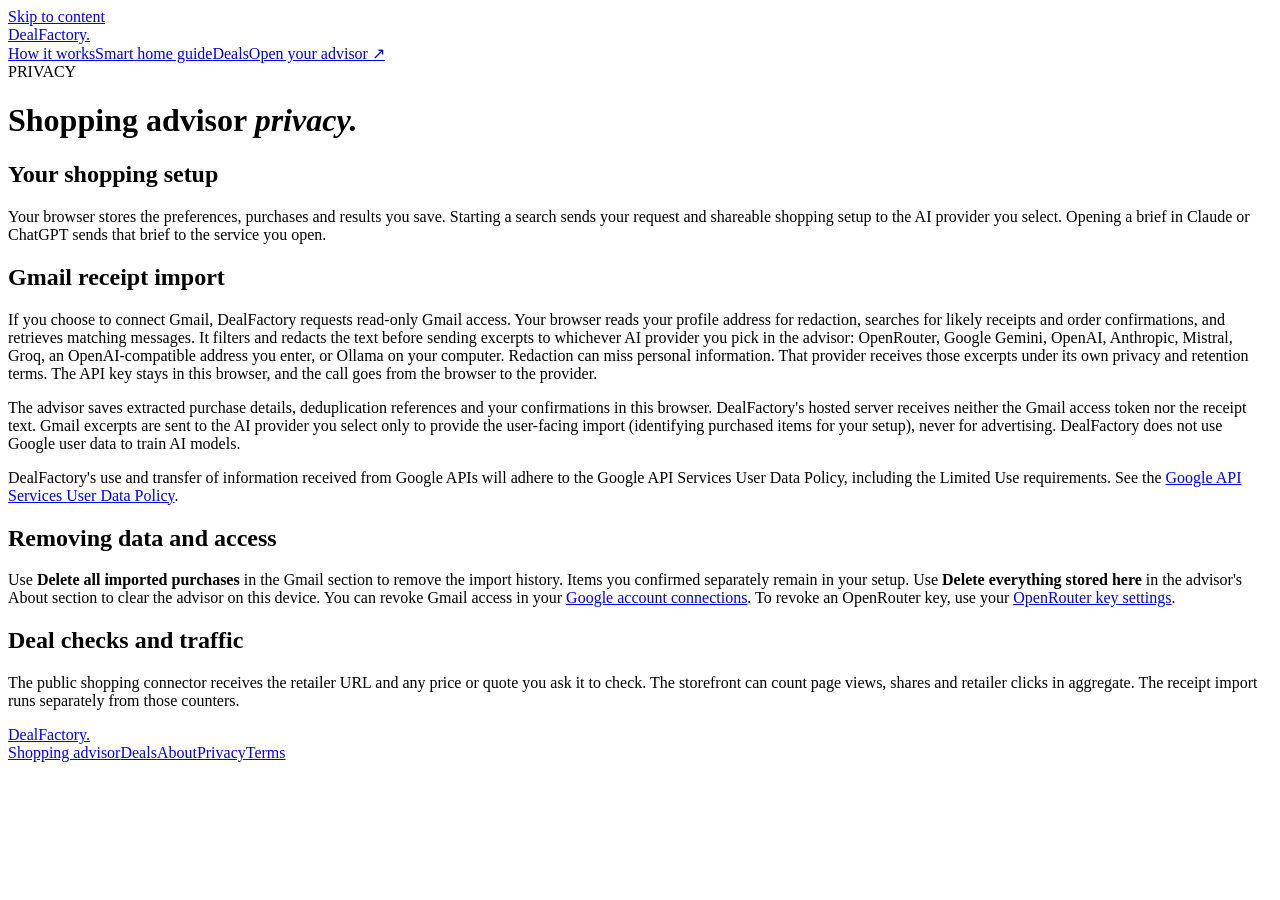
==== web/privacy.html @ 0bb7b876 "Show a provider picker that shares the Gmail unlock state. Step 1 now lists OpenRouter, Gemini, Open" ====
<!doctype html>
<html lang="en"><head>
<meta charset="utf-8"><meta name="viewport" content="width=device-width, initial-scale=1">
<meta http-equiv="Content-Security-Policy" content="default-src 'self'; script-src 'self'; style-src 'self'; img-src 'self' data:; font-src 'self'; connect-src 'self' https://cloudflareinsights.com; object-src 'none'; base-uri 'none'; form-action 'none'">
<title>Shopping advisor privacy | DealFactory</title>
<meta name="description" content="How DealFactory stores your shopping setup and what a Gmail import shares with the AI provider you choose.">
<link rel="stylesheet" href="/style.css"><link rel="stylesheet" href="/storefront.css">
</head><body class="store">
<a class="skip" href="#main">Skip to content</a>
<header class="mast"><div class="frame mast-inner">
  <a class="wordmark" href="/" aria-label="DealFactory home"><i class="tag-mark" aria-hidden="true"></i>DealFactory<span class="brand-period">.</span></a>
  <nav aria-label="Main navigation"><a class="nav-secondary" href="/#how">How it works</a><a class="nav-secondary" href="/guides/smart-home-compatibility/">Smart home guide</a><a class="nav-secondary" href="/deals/">Deals</a><a class="advisor-link" href="/advisor/">Open your advisor <span aria-hidden="true">↗</span></a></nav>
</div></header>
<main id="main" class="frame prose">
<div class="label"><span class="rule"></span>PRIVACY</div>
<h1>Shopping advisor <em>privacy.</em></h1>
<section><h2>Your shopping setup</h2><p>Your browser stores the preferences, purchases and results you save. Starting a search sends your request and shareable shopping setup to the AI provider you select. Opening a brief in Claude or ChatGPT sends that brief to the service you open.</p></section>
<section><h2>Gmail receipt import</h2><p>If you choose to connect Gmail, DealFactory requests read-only Gmail access. Your browser reads your profile address for redaction, searches for likely receipts and order confirmations, and retrieves matching messages. It filters and redacts the text before sending excerpts to whichever AI provider you pick in the advisor: OpenRouter, Google Gemini, OpenAI, Anthropic, Mistral, Groq, an OpenAI-compatible address you enter, or Ollama on your computer. Redaction can miss personal information. That provider receives those excerpts under its own privacy and retention terms. The API key stays in this browser, and the call goes from the browser to the provider.</p>
<p>The advisor saves extracted purchase details, deduplication references and your confirmations in this browser. DealFactory's hosted server receives neither the Gmail access token nor the receipt text. Gmail excerpts are sent to the AI provider you select only to provide the user-facing import (identifying purchased items for your setup), never for advertising. DealFactory does not use Google user data to train AI models.</p>
<p>DealFactory's use and transfer of information received from Google APIs will adhere to the Google API Services User Data Policy, including the Limited Use requirements. See the <a href="https://developers.google.com/terms/api-services-user-data-policy">Google API Services User Data Policy</a>.</p></section>
<section><h2>Removing data and access</h2><p>Use <strong>Delete all imported purchases</strong> in the Gmail section to remove the import history. Items you confirmed separately remain in your setup. Use <strong>Delete everything stored here</strong> in the advisor's About section to clear the advisor on this device. You can revoke Gmail access in your <a href="https://myaccount.google.com/connections">Google account connections</a>. To revoke an OpenRouter key, use your <a href="https://openrouter.ai/settings/keys">OpenRouter key settings</a>.</p></section>
<section><h2>Deal checks and traffic</h2><p>The public shopping connector receives the retailer URL and any price or quote you ask it to check. The storefront can count page views, shares and retailer clicks in aggregate. The receipt import runs separately from those counters.</p></section>
</main>
<footer class="foot"><div class="frame foot-inner">
  <a class="wordmark" href="/" aria-label="DealFactory home"><i class="tag-mark" aria-hidden="true"></i>DealFactory<span class="brand-period">.</span></a>
  <nav aria-label="Footer navigation"><a href="/advisor/">Shopping advisor</a><a href="/deals/">Deals</a><a href="/about/">About</a><a href="/privacy/">Privacy</a><a href="/terms/">Terms</a></nav>
</div></footer>
</body></html>
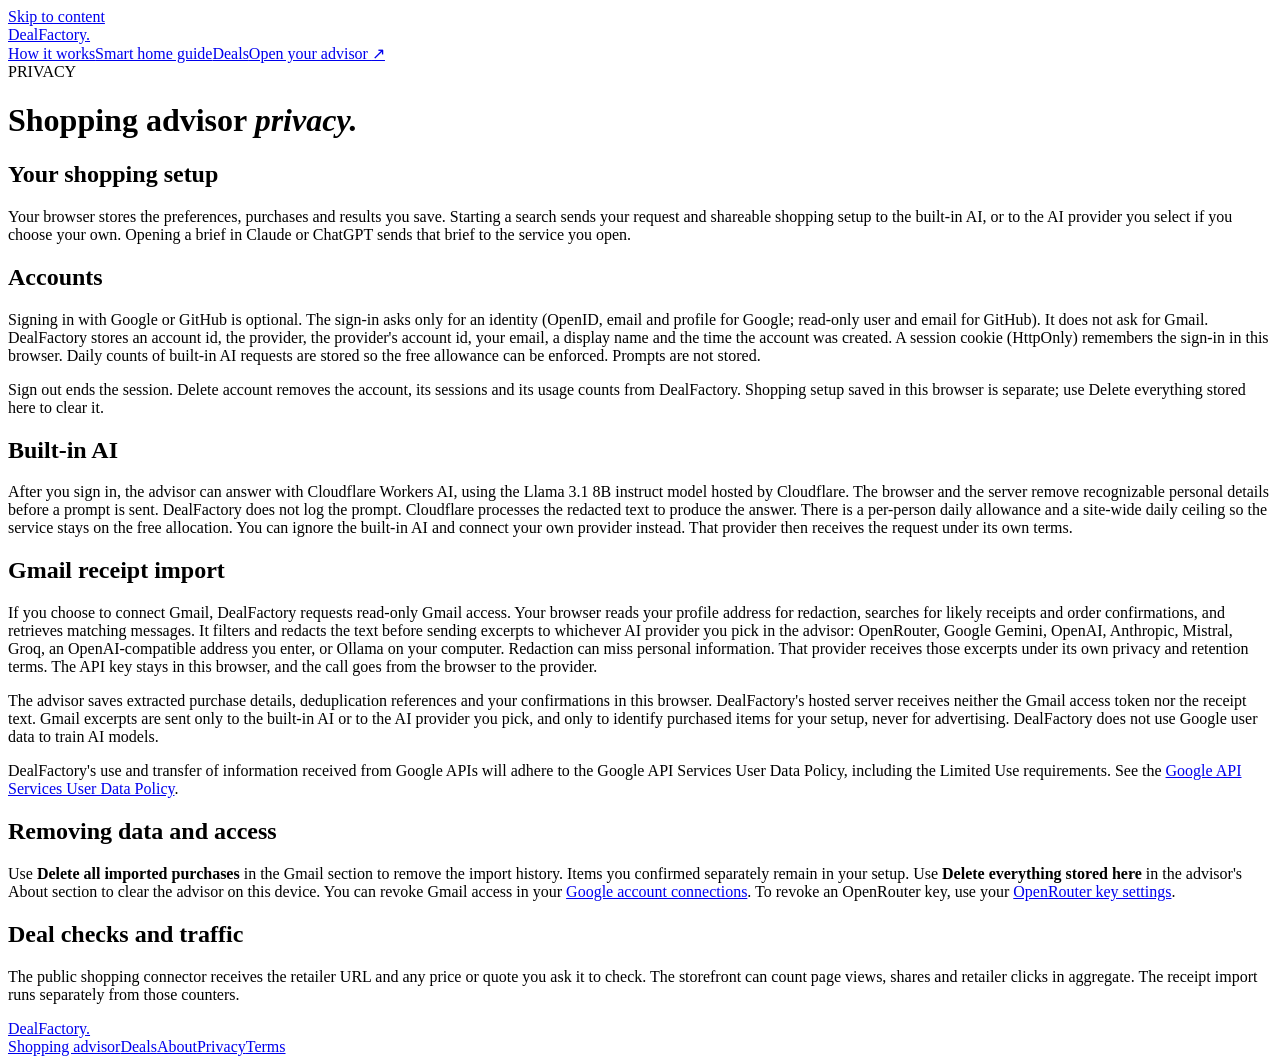
==== commit 5a7bd9d5: "Add optional Google and GitHub sign-in with a free built-in AI. Sign-in uses an identity-only server" ====
--- a/web/privacy.html
+++ b/web/privacy.html
@@ -14,9 +14,12 @@
 <main id="main" class="frame prose">
 <div class="label"><span class="rule"></span>PRIVACY</div>
 <h1>Shopping advisor <em>privacy.</em></h1>
-<section><h2>Your shopping setup</h2><p>Your browser stores the preferences, purchases and results you save. Starting a search sends your request and shareable shopping setup to the AI provider you select. Opening a brief in Claude or ChatGPT sends that brief to the service you open.</p></section>
+<section><h2>Your shopping setup</h2><p>Your browser stores the preferences, purchases and results you save. Starting a search sends your request and shareable shopping setup to the built-in AI, or to the AI provider you select if you choose your own. Opening a brief in Claude or ChatGPT sends that brief to the service you open.</p></section>
+<section><h2>Accounts</h2><p>Signing in with Google or GitHub is optional. The sign-in asks only for an identity (OpenID, email and profile for Google; read-only user and email for GitHub). It does not ask for Gmail. DealFactory stores an account id, the provider, the provider's account id, your email, a display name and the time the account was created. A session cookie (HttpOnly) remembers the sign-in in this browser. Daily counts of built-in AI requests are stored so the free allowance can be enforced. Prompts are not stored.</p>
+<p>Sign out ends the session. Delete account removes the account, its sessions and its usage counts from DealFactory. Shopping setup saved in this browser is separate; use Delete everything stored here to clear it.</p></section>
+<section><h2>Built-in AI</h2><p>After you sign in, the advisor can answer with Cloudflare Workers AI, using the Llama 3.1 8B instruct model hosted by Cloudflare. The browser and the server remove recognizable personal details before a prompt is sent. DealFactory does not log the prompt. Cloudflare processes the redacted text to produce the answer. There is a per-person daily allowance and a site-wide daily ceiling so the service stays on the free allocation. You can ignore the built-in AI and connect your own provider instead. That provider then receives the request under its own terms.</p></section>
 <section><h2>Gmail receipt import</h2><p>If you choose to connect Gmail, DealFactory requests read-only Gmail access. Your browser reads your profile address for redaction, searches for likely receipts and order confirmations, and retrieves matching messages. It filters and redacts the text before sending excerpts to whichever AI provider you pick in the advisor: OpenRouter, Google Gemini, OpenAI, Anthropic, Mistral, Groq, an OpenAI-compatible address you enter, or Ollama on your computer. Redaction can miss personal information. That provider receives those excerpts under its own privacy and retention terms. The API key stays in this browser, and the call goes from the browser to the provider.</p>
-<p>The advisor saves extracted purchase details, deduplication references and your confirmations in this browser. DealFactory's hosted server receives neither the Gmail access token nor the receipt text. Gmail excerpts are sent to the AI provider you select only to provide the user-facing import (identifying purchased items for your setup), never for advertising. DealFactory does not use Google user data to train AI models.</p>
+<p>The advisor saves extracted purchase details, deduplication references and your confirmations in this browser. DealFactory's hosted server receives neither the Gmail access token nor the receipt text. Gmail excerpts are sent only to the built-in AI or to the AI provider you pick, and only to identify purchased items for your setup, never for advertising. DealFactory does not use Google user data to train AI models.</p>
 <p>DealFactory's use and transfer of information received from Google APIs will adhere to the Google API Services User Data Policy, including the Limited Use requirements. See the <a href="https://developers.google.com/terms/api-services-user-data-policy">Google API Services User Data Policy</a>.</p></section>
 <section><h2>Removing data and access</h2><p>Use <strong>Delete all imported purchases</strong> in the Gmail section to remove the import history. Items you confirmed separately remain in your setup. Use <strong>Delete everything stored here</strong> in the advisor's About section to clear the advisor on this device. You can revoke Gmail access in your <a href="https://myaccount.google.com/connections">Google account connections</a>. To revoke an OpenRouter key, use your <a href="https://openrouter.ai/settings/keys">OpenRouter key settings</a>.</p></section>
 <section><h2>Deal checks and traffic</h2><p>The public shopping connector receives the retailer URL and any price or quote you ask it to check. The storefront can count page views, shares and retailer clicks in aggregate. The receipt import runs separately from those counters.</p></section>
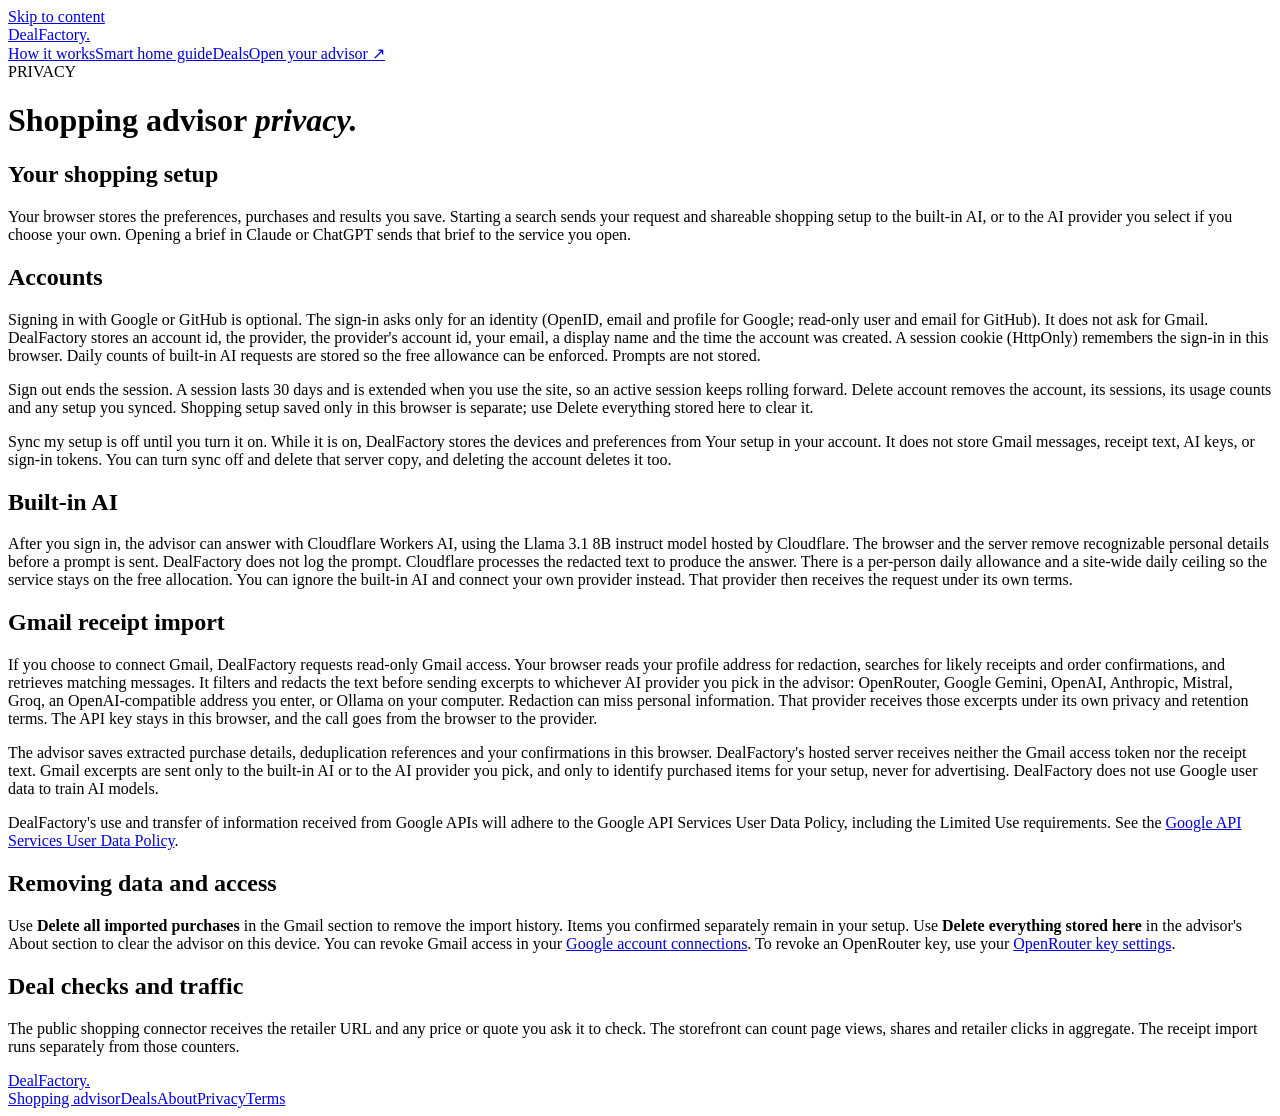
==== commit 191fd315: "Add an opt-in 30-day sync for home setup only. Sessions roll forward on use and end on logout. Sync " ====
--- a/web/privacy.html
+++ b/web/privacy.html
@@ -16,7 +16,8 @@
 <h1>Shopping advisor <em>privacy.</em></h1>
 <section><h2>Your shopping setup</h2><p>Your browser stores the preferences, purchases and results you save. Starting a search sends your request and shareable shopping setup to the built-in AI, or to the AI provider you select if you choose your own. Opening a brief in Claude or ChatGPT sends that brief to the service you open.</p></section>
 <section><h2>Accounts</h2><p>Signing in with Google or GitHub is optional. The sign-in asks only for an identity (OpenID, email and profile for Google; read-only user and email for GitHub). It does not ask for Gmail. DealFactory stores an account id, the provider, the provider's account id, your email, a display name and the time the account was created. A session cookie (HttpOnly) remembers the sign-in in this browser. Daily counts of built-in AI requests are stored so the free allowance can be enforced. Prompts are not stored.</p>
-<p>Sign out ends the session. Delete account removes the account, its sessions and its usage counts from DealFactory. Shopping setup saved in this browser is separate; use Delete everything stored here to clear it.</p></section>
+<p>Sign out ends the session. A session lasts 30 days and is extended when you use the site, so an active session keeps rolling forward. Delete account removes the account, its sessions, its usage counts and any setup you synced. Shopping setup saved only in this browser is separate; use Delete everything stored here to clear it.</p>
+<p>Sync my setup is off until you turn it on. While it is on, DealFactory stores the devices and preferences from Your setup in your account. It does not store Gmail messages, receipt text, AI keys, or sign-in tokens. You can turn sync off and delete that server copy, and deleting the account deletes it too.</p></section>
 <section><h2>Built-in AI</h2><p>After you sign in, the advisor can answer with Cloudflare Workers AI, using the Llama 3.1 8B instruct model hosted by Cloudflare. The browser and the server remove recognizable personal details before a prompt is sent. DealFactory does not log the prompt. Cloudflare processes the redacted text to produce the answer. There is a per-person daily allowance and a site-wide daily ceiling so the service stays on the free allocation. You can ignore the built-in AI and connect your own provider instead. That provider then receives the request under its own terms.</p></section>
 <section><h2>Gmail receipt import</h2><p>If you choose to connect Gmail, DealFactory requests read-only Gmail access. Your browser reads your profile address for redaction, searches for likely receipts and order confirmations, and retrieves matching messages. It filters and redacts the text before sending excerpts to whichever AI provider you pick in the advisor: OpenRouter, Google Gemini, OpenAI, Anthropic, Mistral, Groq, an OpenAI-compatible address you enter, or Ollama on your computer. Redaction can miss personal information. That provider receives those excerpts under its own privacy and retention terms. The API key stays in this browser, and the call goes from the browser to the provider.</p>
 <p>The advisor saves extracted purchase details, deduplication references and your confirmations in this browser. DealFactory's hosted server receives neither the Gmail access token nor the receipt text. Gmail excerpts are sent only to the built-in AI or to the AI provider you pick, and only to identify purchased items for your setup, never for advertising. DealFactory does not use Google user data to train AI models.</p>
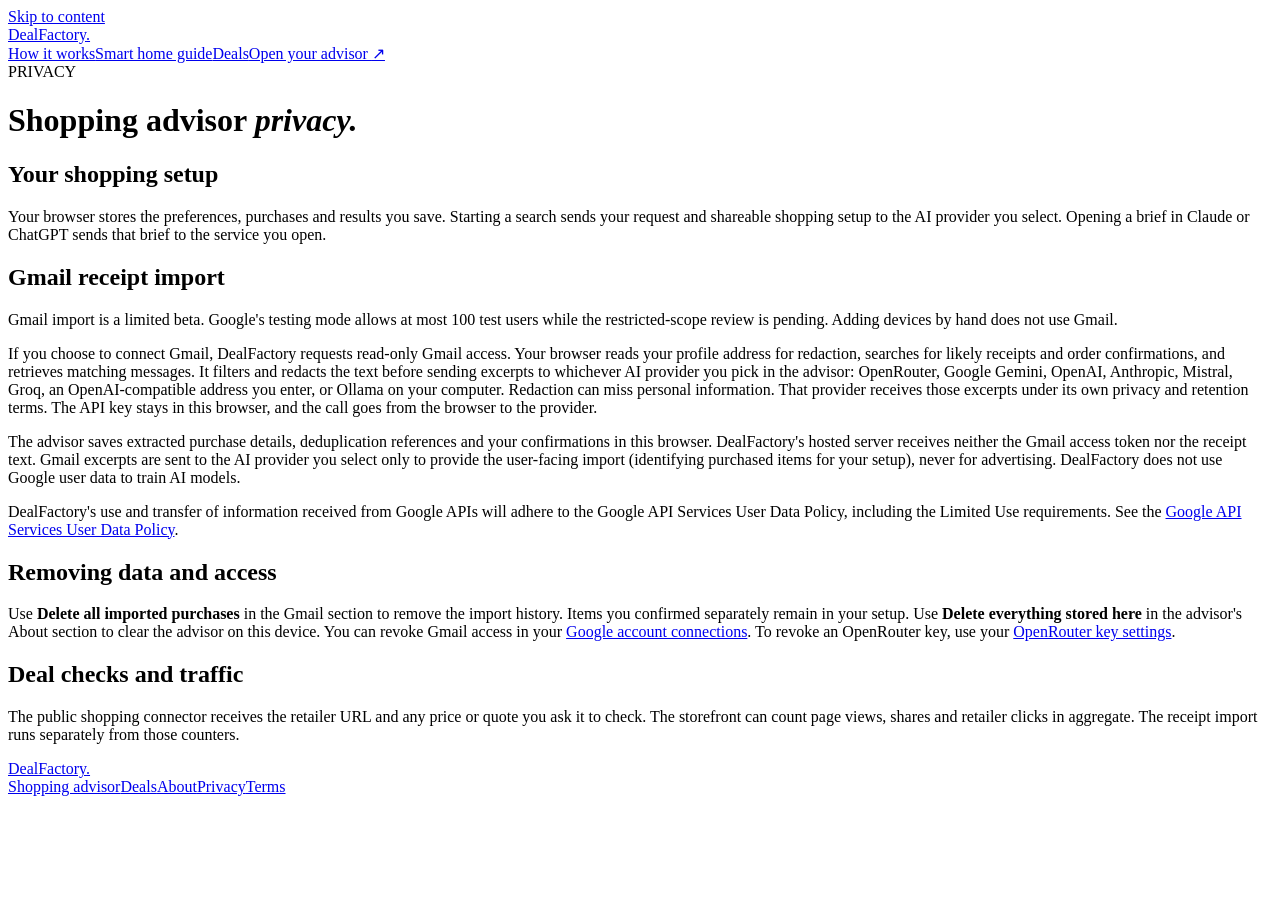
==== commit d8171d57: "Make manual device entry the main path and label Gmail a limited beta. Google's testing mode allows " ====
--- a/web/privacy.html
+++ b/web/privacy.html
@@ -14,13 +14,9 @@
 <main id="main" class="frame prose">
 <div class="label"><span class="rule"></span>PRIVACY</div>
 <h1>Shopping advisor <em>privacy.</em></h1>
-<section><h2>Your shopping setup</h2><p>Your browser stores the preferences, purchases and results you save. Starting a search sends your request and shareable shopping setup to the built-in AI, or to the AI provider you select if you choose your own. Opening a brief in Claude or ChatGPT sends that brief to the service you open.</p></section>
-<section><h2>Accounts</h2><p>Signing in with Google or GitHub is optional. The sign-in asks only for an identity (OpenID, email and profile for Google; read-only user and email for GitHub). It does not ask for Gmail. DealFactory stores an account id, the provider, the provider's account id, your email, a display name and the time the account was created. A session cookie (HttpOnly) remembers the sign-in in this browser. Daily counts of built-in AI requests are stored so the free allowance can be enforced. Prompts are not stored.</p>
-<p>Sign out ends the session. A session lasts 30 days and is extended when you use the site, so an active session keeps rolling forward. Delete account removes the account, its sessions, its usage counts and any setup you synced. Shopping setup saved only in this browser is separate; use Delete everything stored here to clear it.</p>
-<p>Sync my setup is off until you turn it on. While it is on, DealFactory stores the devices and preferences from Your setup in your account. It does not store Gmail messages, receipt text, AI keys, or sign-in tokens. You can turn sync off and delete that server copy, and deleting the account deletes it too.</p></section>
-<section><h2>Built-in AI</h2><p>After you sign in, the advisor can answer with Cloudflare Workers AI, using the Llama 3.1 8B instruct model hosted by Cloudflare. The browser and the server remove recognizable personal details before a prompt is sent. DealFactory does not log the prompt. Cloudflare processes the redacted text to produce the answer. There is a per-person daily allowance and a site-wide daily ceiling so the service stays on the free allocation. You can ignore the built-in AI and connect your own provider instead. That provider then receives the request under its own terms.</p></section>
-<section><h2>Gmail receipt import</h2><p>If you choose to connect Gmail, DealFactory requests read-only Gmail access. Your browser reads your profile address for redaction, searches for likely receipts and order confirmations, and retrieves matching messages. It filters and redacts the text before sending excerpts to whichever AI provider you pick in the advisor: OpenRouter, Google Gemini, OpenAI, Anthropic, Mistral, Groq, an OpenAI-compatible address you enter, or Ollama on your computer. Redaction can miss personal information. That provider receives those excerpts under its own privacy and retention terms. The API key stays in this browser, and the call goes from the browser to the provider.</p>
-<p>The advisor saves extracted purchase details, deduplication references and your confirmations in this browser. DealFactory's hosted server receives neither the Gmail access token nor the receipt text. Gmail excerpts are sent only to the built-in AI or to the AI provider you pick, and only to identify purchased items for your setup, never for advertising. DealFactory does not use Google user data to train AI models.</p>
+<section><h2>Your shopping setup</h2><p>Your browser stores the preferences, purchases and results you save. Starting a search sends your request and shareable shopping setup to the AI provider you select. Opening a brief in Claude or ChatGPT sends that brief to the service you open.</p></section>
+<section><h2>Gmail receipt import</h2><p>Gmail import is a limited beta. Google's testing mode allows at most 100 test users while the restricted-scope review is pending. Adding devices by hand does not use Gmail.</p><p>If you choose to connect Gmail, DealFactory requests read-only Gmail access. Your browser reads your profile address for redaction, searches for likely receipts and order confirmations, and retrieves matching messages. It filters and redacts the text before sending excerpts to whichever AI provider you pick in the advisor: OpenRouter, Google Gemini, OpenAI, Anthropic, Mistral, Groq, an OpenAI-compatible address you enter, or Ollama on your computer. Redaction can miss personal information. That provider receives those excerpts under its own privacy and retention terms. The API key stays in this browser, and the call goes from the browser to the provider.</p>
+<p>The advisor saves extracted purchase details, deduplication references and your confirmations in this browser. DealFactory's hosted server receives neither the Gmail access token nor the receipt text. Gmail excerpts are sent to the AI provider you select only to provide the user-facing import (identifying purchased items for your setup), never for advertising. DealFactory does not use Google user data to train AI models.</p>
 <p>DealFactory's use and transfer of information received from Google APIs will adhere to the Google API Services User Data Policy, including the Limited Use requirements. See the <a href="https://developers.google.com/terms/api-services-user-data-policy">Google API Services User Data Policy</a>.</p></section>
 <section><h2>Removing data and access</h2><p>Use <strong>Delete all imported purchases</strong> in the Gmail section to remove the import history. Items you confirmed separately remain in your setup. Use <strong>Delete everything stored here</strong> in the advisor's About section to clear the advisor on this device. You can revoke Gmail access in your <a href="https://myaccount.google.com/connections">Google account connections</a>. To revoke an OpenRouter key, use your <a href="https://openrouter.ai/settings/keys">OpenRouter key settings</a>.</p></section>
 <section><h2>Deal checks and traffic</h2><p>The public shopping connector receives the retailer URL and any price or quote you ask it to check. The storefront can count page views, shares and retailer clicks in aggregate. The receipt import runs separately from those counters.</p></section>
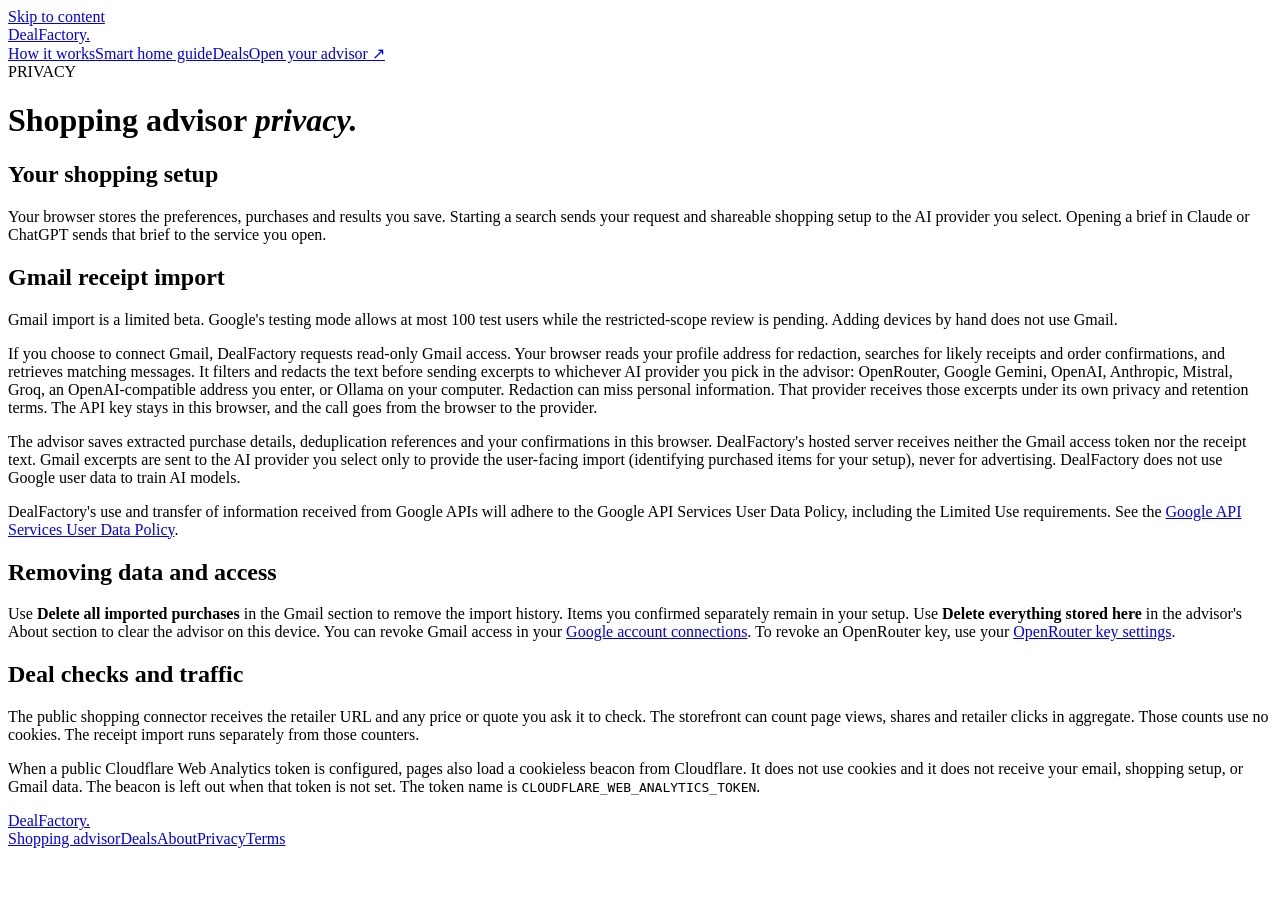
==== commit 34f25cf2: "Describe the cookieless Cloudflare Web Analytics beacon. The snippet stays behind CLOUDFLARE_WEB_ANA" ====
--- a/web/privacy.html
+++ b/web/privacy.html
@@ -19,7 +19,8 @@
 <p>The advisor saves extracted purchase details, deduplication references and your confirmations in this browser. DealFactory's hosted server receives neither the Gmail access token nor the receipt text. Gmail excerpts are sent to the AI provider you select only to provide the user-facing import (identifying purchased items for your setup), never for advertising. DealFactory does not use Google user data to train AI models.</p>
 <p>DealFactory's use and transfer of information received from Google APIs will adhere to the Google API Services User Data Policy, including the Limited Use requirements. See the <a href="https://developers.google.com/terms/api-services-user-data-policy">Google API Services User Data Policy</a>.</p></section>
 <section><h2>Removing data and access</h2><p>Use <strong>Delete all imported purchases</strong> in the Gmail section to remove the import history. Items you confirmed separately remain in your setup. Use <strong>Delete everything stored here</strong> in the advisor's About section to clear the advisor on this device. You can revoke Gmail access in your <a href="https://myaccount.google.com/connections">Google account connections</a>. To revoke an OpenRouter key, use your <a href="https://openrouter.ai/settings/keys">OpenRouter key settings</a>.</p></section>
-<section><h2>Deal checks and traffic</h2><p>The public shopping connector receives the retailer URL and any price or quote you ask it to check. The storefront can count page views, shares and retailer clicks in aggregate. The receipt import runs separately from those counters.</p></section>
+<section><h2>Deal checks and traffic</h2><p>The public shopping connector receives the retailer URL and any price or quote you ask it to check. The storefront can count page views, shares and retailer clicks in aggregate. Those counts use no cookies. The receipt import runs separately from those counters.</p>
+<p>When a public Cloudflare Web Analytics token is configured, pages also load a cookieless beacon from Cloudflare. It does not use cookies and it does not receive your email, shopping setup, or Gmail data. The beacon is left out when that token is not set. The token name is <code>CLOUDFLARE_WEB_ANALYTICS_TOKEN</code>.</p></section>
 </main>
 <footer class="foot"><div class="frame foot-inner">
   <a class="wordmark" href="/" aria-label="DealFactory home"><i class="tag-mark" aria-hidden="true"></i>DealFactory<span class="brand-period">.</span></a>
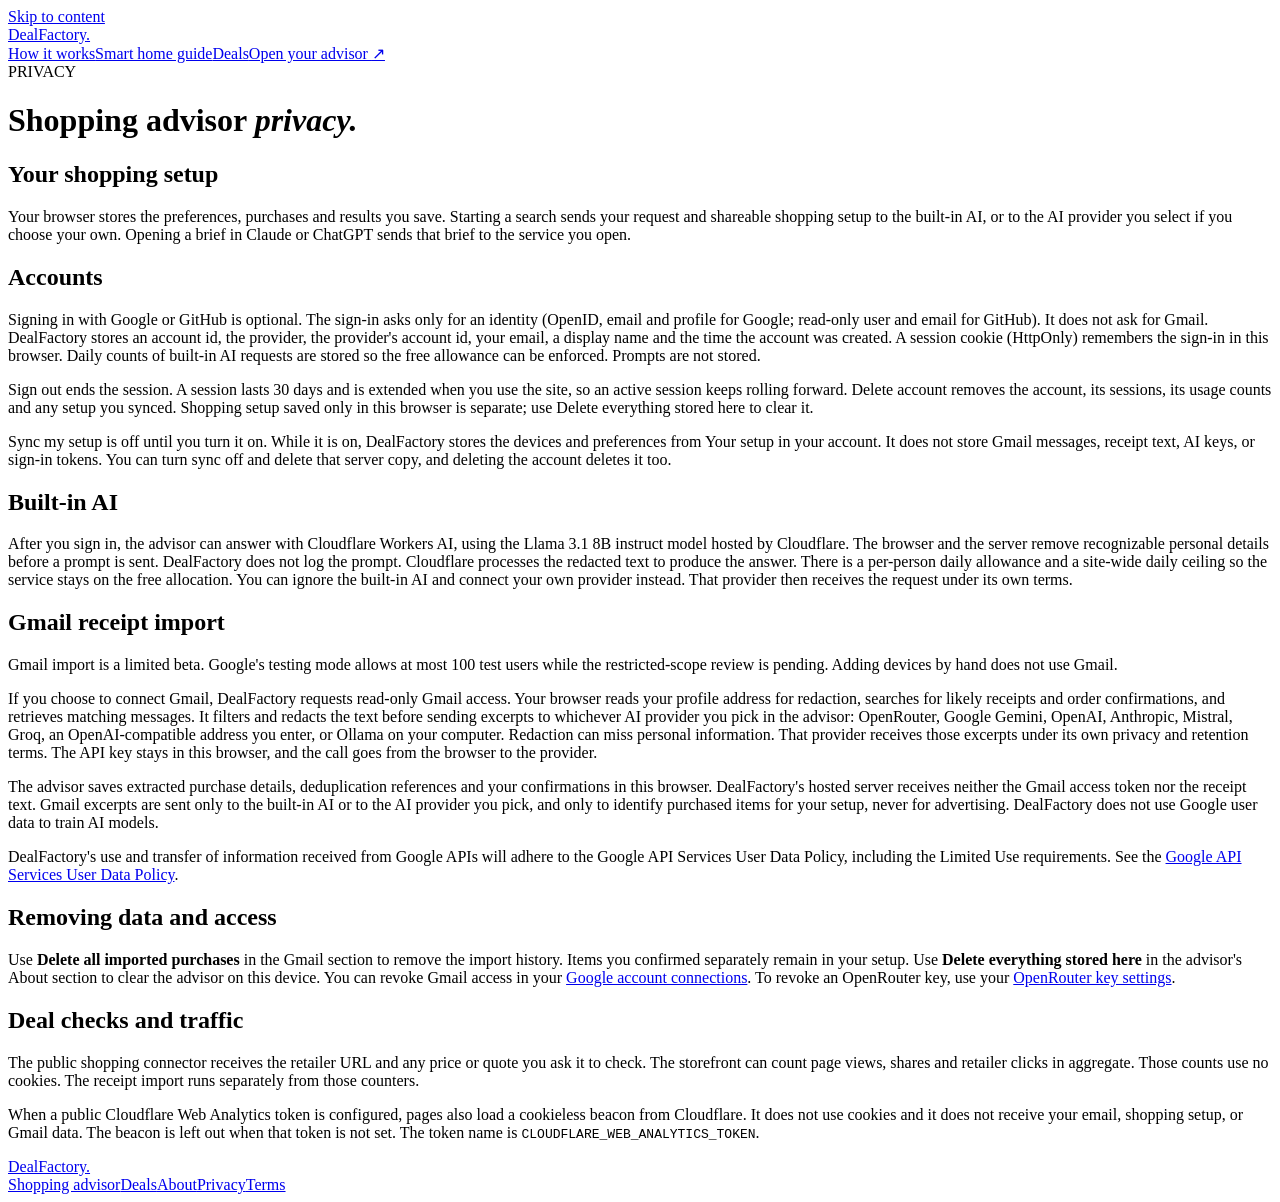
==== commit 75395e22: "Merge current main into the optional sign-in branch. Sign-in still says coming soon when the secrets" ====
--- a/web/privacy.html
+++ b/web/privacy.html
@@ -14,9 +14,13 @@
 <main id="main" class="frame prose">
 <div class="label"><span class="rule"></span>PRIVACY</div>
 <h1>Shopping advisor <em>privacy.</em></h1>
-<section><h2>Your shopping setup</h2><p>Your browser stores the preferences, purchases and results you save. Starting a search sends your request and shareable shopping setup to the AI provider you select. Opening a brief in Claude or ChatGPT sends that brief to the service you open.</p></section>
+<section><h2>Your shopping setup</h2><p>Your browser stores the preferences, purchases and results you save. Starting a search sends your request and shareable shopping setup to the built-in AI, or to the AI provider you select if you choose your own. Opening a brief in Claude or ChatGPT sends that brief to the service you open.</p></section>
+<section><h2>Accounts</h2><p>Signing in with Google or GitHub is optional. The sign-in asks only for an identity (OpenID, email and profile for Google; read-only user and email for GitHub). It does not ask for Gmail. DealFactory stores an account id, the provider, the provider's account id, your email, a display name and the time the account was created. A session cookie (HttpOnly) remembers the sign-in in this browser. Daily counts of built-in AI requests are stored so the free allowance can be enforced. Prompts are not stored.</p>
+<p>Sign out ends the session. A session lasts 30 days and is extended when you use the site, so an active session keeps rolling forward. Delete account removes the account, its sessions, its usage counts and any setup you synced. Shopping setup saved only in this browser is separate; use Delete everything stored here to clear it.</p>
+<p>Sync my setup is off until you turn it on. While it is on, DealFactory stores the devices and preferences from Your setup in your account. It does not store Gmail messages, receipt text, AI keys, or sign-in tokens. You can turn sync off and delete that server copy, and deleting the account deletes it too.</p></section>
+<section><h2>Built-in AI</h2><p>After you sign in, the advisor can answer with Cloudflare Workers AI, using the Llama 3.1 8B instruct model hosted by Cloudflare. The browser and the server remove recognizable personal details before a prompt is sent. DealFactory does not log the prompt. Cloudflare processes the redacted text to produce the answer. There is a per-person daily allowance and a site-wide daily ceiling so the service stays on the free allocation. You can ignore the built-in AI and connect your own provider instead. That provider then receives the request under its own terms.</p></section>
 <section><h2>Gmail receipt import</h2><p>Gmail import is a limited beta. Google's testing mode allows at most 100 test users while the restricted-scope review is pending. Adding devices by hand does not use Gmail.</p><p>If you choose to connect Gmail, DealFactory requests read-only Gmail access. Your browser reads your profile address for redaction, searches for likely receipts and order confirmations, and retrieves matching messages. It filters and redacts the text before sending excerpts to whichever AI provider you pick in the advisor: OpenRouter, Google Gemini, OpenAI, Anthropic, Mistral, Groq, an OpenAI-compatible address you enter, or Ollama on your computer. Redaction can miss personal information. That provider receives those excerpts under its own privacy and retention terms. The API key stays in this browser, and the call goes from the browser to the provider.</p>
-<p>The advisor saves extracted purchase details, deduplication references and your confirmations in this browser. DealFactory's hosted server receives neither the Gmail access token nor the receipt text. Gmail excerpts are sent to the AI provider you select only to provide the user-facing import (identifying purchased items for your setup), never for advertising. DealFactory does not use Google user data to train AI models.</p>
+<p>The advisor saves extracted purchase details, deduplication references and your confirmations in this browser. DealFactory's hosted server receives neither the Gmail access token nor the receipt text. Gmail excerpts are sent only to the built-in AI or to the AI provider you pick, and only to identify purchased items for your setup, never for advertising. DealFactory does not use Google user data to train AI models.</p>
 <p>DealFactory's use and transfer of information received from Google APIs will adhere to the Google API Services User Data Policy, including the Limited Use requirements. See the <a href="https://developers.google.com/terms/api-services-user-data-policy">Google API Services User Data Policy</a>.</p></section>
 <section><h2>Removing data and access</h2><p>Use <strong>Delete all imported purchases</strong> in the Gmail section to remove the import history. Items you confirmed separately remain in your setup. Use <strong>Delete everything stored here</strong> in the advisor's About section to clear the advisor on this device. You can revoke Gmail access in your <a href="https://myaccount.google.com/connections">Google account connections</a>. To revoke an OpenRouter key, use your <a href="https://openrouter.ai/settings/keys">OpenRouter key settings</a>.</p></section>
 <section><h2>Deal checks and traffic</h2><p>The public shopping connector receives the retailer URL and any price or quote you ask it to check. The storefront can count page views, shares and retailer clicks in aggregate. Those counts use no cookies. The receipt import runs separately from those counters.</p>
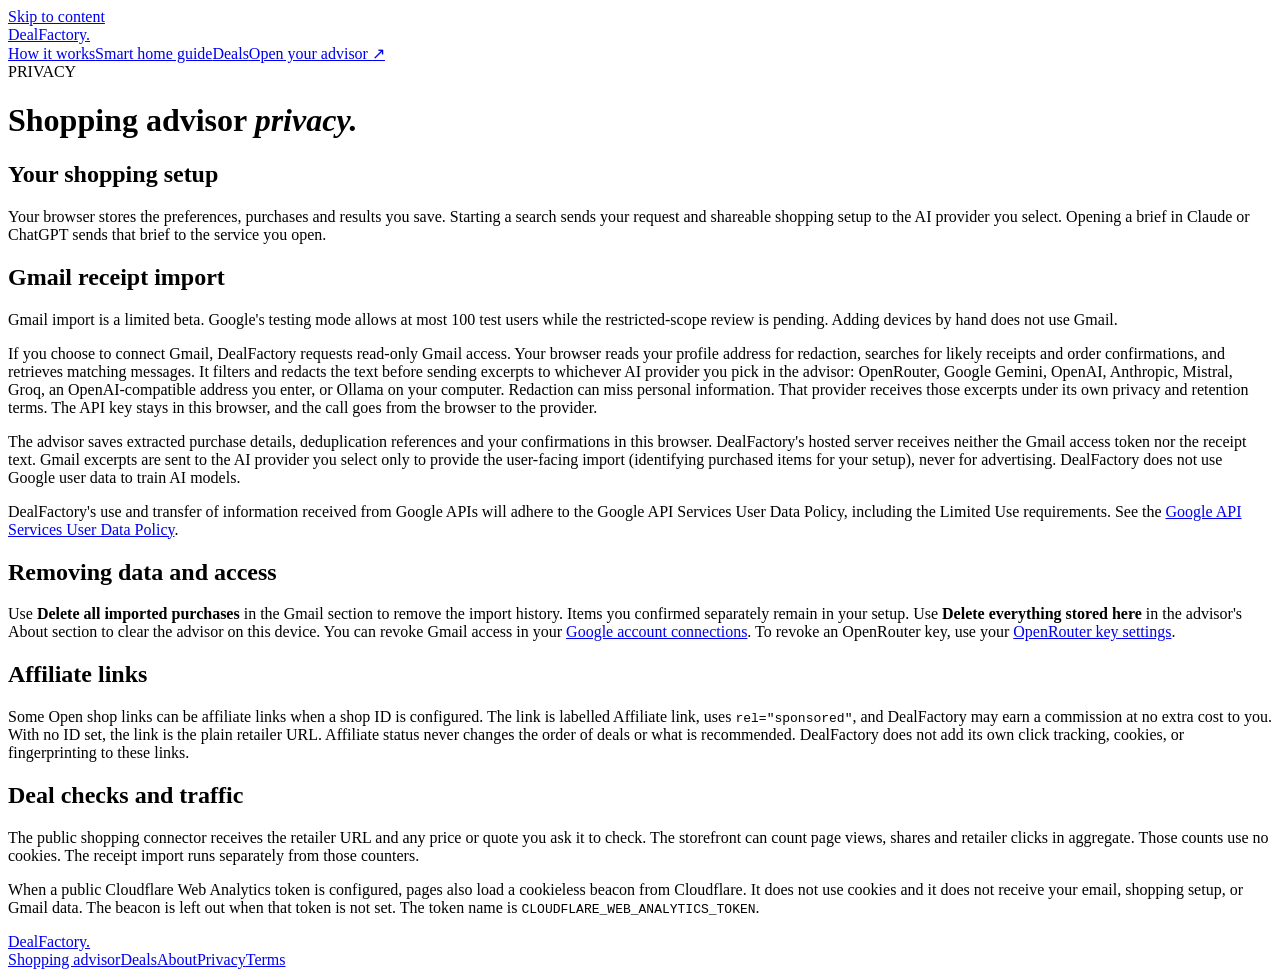
==== commit c9751b90: "Add labelled affiliate links that stay off without a shop ID. A missing ID leaves the retailer URL u" ====
--- a/web/privacy.html
+++ b/web/privacy.html
@@ -14,15 +14,12 @@
 <main id="main" class="frame prose">
 <div class="label"><span class="rule"></span>PRIVACY</div>
 <h1>Shopping advisor <em>privacy.</em></h1>
-<section><h2>Your shopping setup</h2><p>Your browser stores the preferences, purchases and results you save. Starting a search sends your request and shareable shopping setup to the built-in AI, or to the AI provider you select if you choose your own. Opening a brief in Claude or ChatGPT sends that brief to the service you open.</p></section>
-<section><h2>Accounts</h2><p>Signing in with Google or GitHub is optional. The sign-in asks only for an identity (OpenID, email and profile for Google; read-only user and email for GitHub). It does not ask for Gmail. DealFactory stores an account id, the provider, the provider's account id, your email, a display name and the time the account was created. A session cookie (HttpOnly) remembers the sign-in in this browser. Daily counts of built-in AI requests are stored so the free allowance can be enforced. Prompts are not stored.</p>
-<p>Sign out ends the session. A session lasts 30 days and is extended when you use the site, so an active session keeps rolling forward. Delete account removes the account, its sessions, its usage counts and any setup you synced. Shopping setup saved only in this browser is separate; use Delete everything stored here to clear it.</p>
-<p>Sync my setup is off until you turn it on. While it is on, DealFactory stores the devices and preferences from Your setup in your account. It does not store Gmail messages, receipt text, AI keys, or sign-in tokens. You can turn sync off and delete that server copy, and deleting the account deletes it too.</p></section>
-<section><h2>Built-in AI</h2><p>After you sign in, the advisor can answer with Cloudflare Workers AI, using the Llama 3.1 8B instruct model hosted by Cloudflare. The browser and the server remove recognizable personal details before a prompt is sent. DealFactory does not log the prompt. Cloudflare processes the redacted text to produce the answer. There is a per-person daily allowance and a site-wide daily ceiling so the service stays on the free allocation. You can ignore the built-in AI and connect your own provider instead. That provider then receives the request under its own terms.</p></section>
+<section><h2>Your shopping setup</h2><p>Your browser stores the preferences, purchases and results you save. Starting a search sends your request and shareable shopping setup to the AI provider you select. Opening a brief in Claude or ChatGPT sends that brief to the service you open.</p></section>
 <section><h2>Gmail receipt import</h2><p>Gmail import is a limited beta. Google's testing mode allows at most 100 test users while the restricted-scope review is pending. Adding devices by hand does not use Gmail.</p><p>If you choose to connect Gmail, DealFactory requests read-only Gmail access. Your browser reads your profile address for redaction, searches for likely receipts and order confirmations, and retrieves matching messages. It filters and redacts the text before sending excerpts to whichever AI provider you pick in the advisor: OpenRouter, Google Gemini, OpenAI, Anthropic, Mistral, Groq, an OpenAI-compatible address you enter, or Ollama on your computer. Redaction can miss personal information. That provider receives those excerpts under its own privacy and retention terms. The API key stays in this browser, and the call goes from the browser to the provider.</p>
-<p>The advisor saves extracted purchase details, deduplication references and your confirmations in this browser. DealFactory's hosted server receives neither the Gmail access token nor the receipt text. Gmail excerpts are sent only to the built-in AI or to the AI provider you pick, and only to identify purchased items for your setup, never for advertising. DealFactory does not use Google user data to train AI models.</p>
+<p>The advisor saves extracted purchase details, deduplication references and your confirmations in this browser. DealFactory's hosted server receives neither the Gmail access token nor the receipt text. Gmail excerpts are sent to the AI provider you select only to provide the user-facing import (identifying purchased items for your setup), never for advertising. DealFactory does not use Google user data to train AI models.</p>
 <p>DealFactory's use and transfer of information received from Google APIs will adhere to the Google API Services User Data Policy, including the Limited Use requirements. See the <a href="https://developers.google.com/terms/api-services-user-data-policy">Google API Services User Data Policy</a>.</p></section>
 <section><h2>Removing data and access</h2><p>Use <strong>Delete all imported purchases</strong> in the Gmail section to remove the import history. Items you confirmed separately remain in your setup. Use <strong>Delete everything stored here</strong> in the advisor's About section to clear the advisor on this device. You can revoke Gmail access in your <a href="https://myaccount.google.com/connections">Google account connections</a>. To revoke an OpenRouter key, use your <a href="https://openrouter.ai/settings/keys">OpenRouter key settings</a>.</p></section>
+<section><h2>Affiliate links</h2><p>Some Open shop links can be affiliate links when a shop ID is configured. The link is labelled Affiliate link, uses <code>rel="sponsored"</code>, and DealFactory may earn a commission at no extra cost to you. With no ID set, the link is the plain retailer URL. Affiliate status never changes the order of deals or what is recommended. DealFactory does not add its own click tracking, cookies, or fingerprinting to these links.</p></section>
 <section><h2>Deal checks and traffic</h2><p>The public shopping connector receives the retailer URL and any price or quote you ask it to check. The storefront can count page views, shares and retailer clicks in aggregate. Those counts use no cookies. The receipt import runs separately from those counters.</p>
 <p>When a public Cloudflare Web Analytics token is configured, pages also load a cookieless beacon from Cloudflare. It does not use cookies and it does not receive your email, shopping setup, or Gmail data. The beacon is left out when that token is not set. The token name is <code>CLOUDFLARE_WEB_ANALYTICS_TOKEN</code>.</p></section>
 </main>
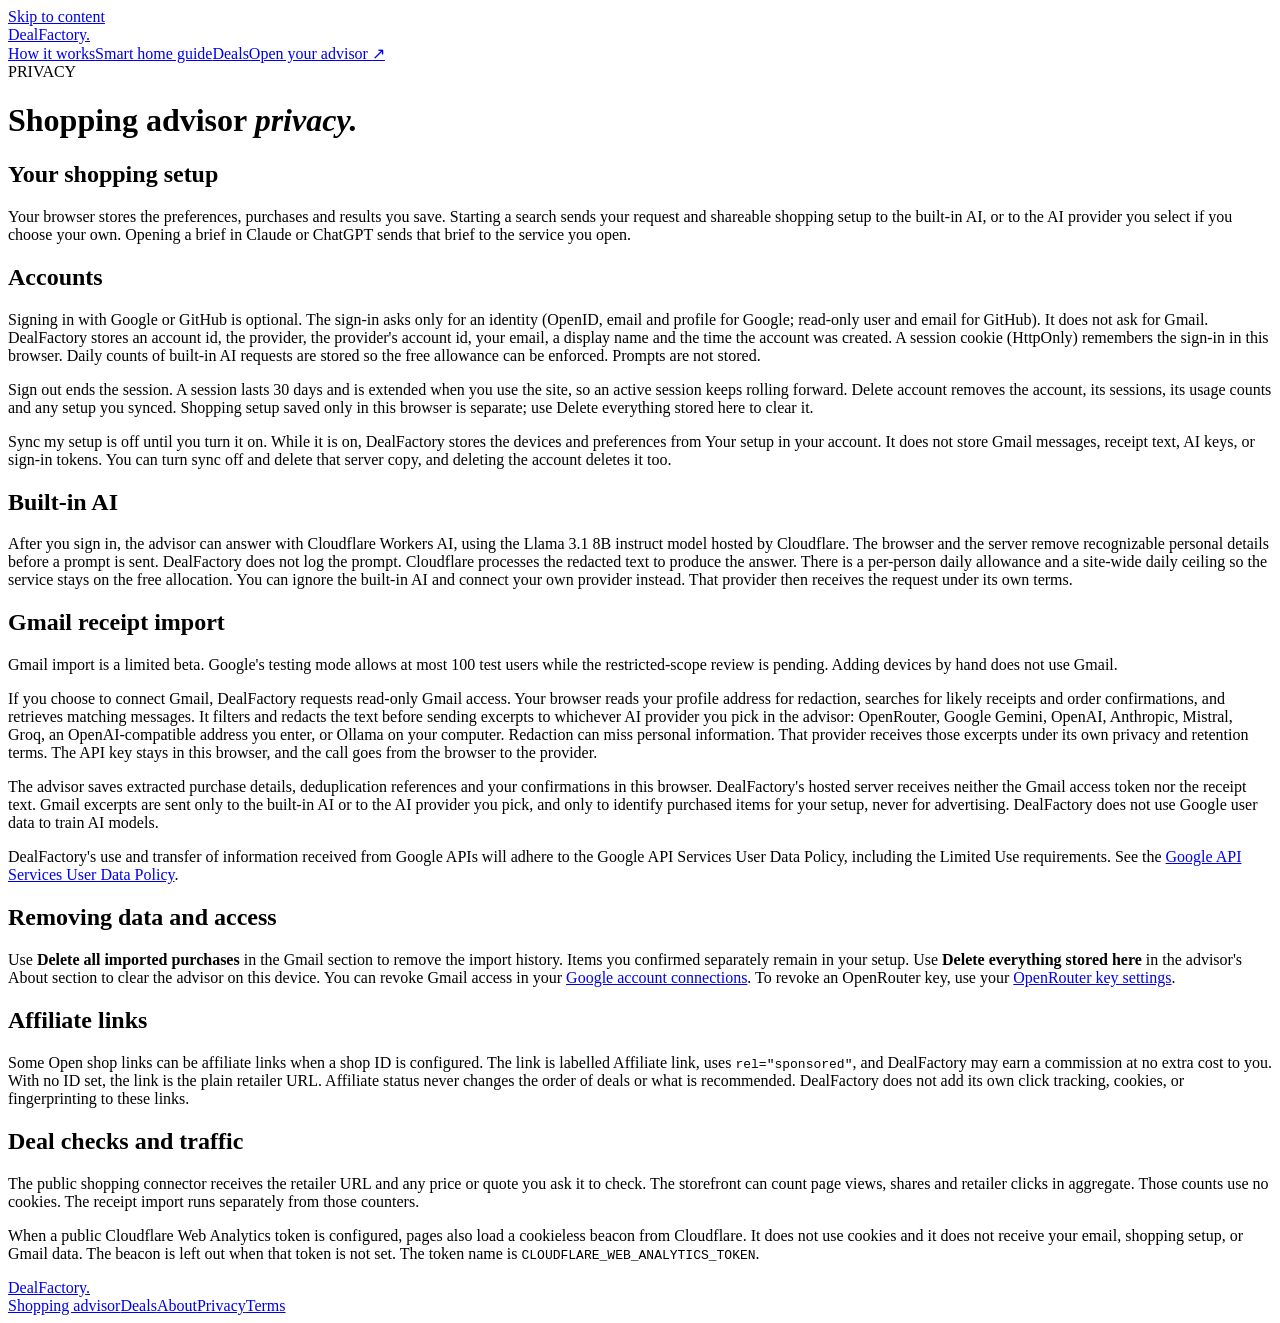
==== commit d2aa951c: "Merge current main into the optional sign-in branch. Bring the published affiliate links and the 28 " ====
--- a/web/privacy.html
+++ b/web/privacy.html
@@ -14,9 +14,13 @@
 <main id="main" class="frame prose">
 <div class="label"><span class="rule"></span>PRIVACY</div>
 <h1>Shopping advisor <em>privacy.</em></h1>
-<section><h2>Your shopping setup</h2><p>Your browser stores the preferences, purchases and results you save. Starting a search sends your request and shareable shopping setup to the AI provider you select. Opening a brief in Claude or ChatGPT sends that brief to the service you open.</p></section>
+<section><h2>Your shopping setup</h2><p>Your browser stores the preferences, purchases and results you save. Starting a search sends your request and shareable shopping setup to the built-in AI, or to the AI provider you select if you choose your own. Opening a brief in Claude or ChatGPT sends that brief to the service you open.</p></section>
+<section><h2>Accounts</h2><p>Signing in with Google or GitHub is optional. The sign-in asks only for an identity (OpenID, email and profile for Google; read-only user and email for GitHub). It does not ask for Gmail. DealFactory stores an account id, the provider, the provider's account id, your email, a display name and the time the account was created. A session cookie (HttpOnly) remembers the sign-in in this browser. Daily counts of built-in AI requests are stored so the free allowance can be enforced. Prompts are not stored.</p>
+<p>Sign out ends the session. A session lasts 30 days and is extended when you use the site, so an active session keeps rolling forward. Delete account removes the account, its sessions, its usage counts and any setup you synced. Shopping setup saved only in this browser is separate; use Delete everything stored here to clear it.</p>
+<p>Sync my setup is off until you turn it on. While it is on, DealFactory stores the devices and preferences from Your setup in your account. It does not store Gmail messages, receipt text, AI keys, or sign-in tokens. You can turn sync off and delete that server copy, and deleting the account deletes it too.</p></section>
+<section><h2>Built-in AI</h2><p>After you sign in, the advisor can answer with Cloudflare Workers AI, using the Llama 3.1 8B instruct model hosted by Cloudflare. The browser and the server remove recognizable personal details before a prompt is sent. DealFactory does not log the prompt. Cloudflare processes the redacted text to produce the answer. There is a per-person daily allowance and a site-wide daily ceiling so the service stays on the free allocation. You can ignore the built-in AI and connect your own provider instead. That provider then receives the request under its own terms.</p></section>
 <section><h2>Gmail receipt import</h2><p>Gmail import is a limited beta. Google's testing mode allows at most 100 test users while the restricted-scope review is pending. Adding devices by hand does not use Gmail.</p><p>If you choose to connect Gmail, DealFactory requests read-only Gmail access. Your browser reads your profile address for redaction, searches for likely receipts and order confirmations, and retrieves matching messages. It filters and redacts the text before sending excerpts to whichever AI provider you pick in the advisor: OpenRouter, Google Gemini, OpenAI, Anthropic, Mistral, Groq, an OpenAI-compatible address you enter, or Ollama on your computer. Redaction can miss personal information. That provider receives those excerpts under its own privacy and retention terms. The API key stays in this browser, and the call goes from the browser to the provider.</p>
-<p>The advisor saves extracted purchase details, deduplication references and your confirmations in this browser. DealFactory's hosted server receives neither the Gmail access token nor the receipt text. Gmail excerpts are sent to the AI provider you select only to provide the user-facing import (identifying purchased items for your setup), never for advertising. DealFactory does not use Google user data to train AI models.</p>
+<p>The advisor saves extracted purchase details, deduplication references and your confirmations in this browser. DealFactory's hosted server receives neither the Gmail access token nor the receipt text. Gmail excerpts are sent only to the built-in AI or to the AI provider you pick, and only to identify purchased items for your setup, never for advertising. DealFactory does not use Google user data to train AI models.</p>
 <p>DealFactory's use and transfer of information received from Google APIs will adhere to the Google API Services User Data Policy, including the Limited Use requirements. See the <a href="https://developers.google.com/terms/api-services-user-data-policy">Google API Services User Data Policy</a>.</p></section>
 <section><h2>Removing data and access</h2><p>Use <strong>Delete all imported purchases</strong> in the Gmail section to remove the import history. Items you confirmed separately remain in your setup. Use <strong>Delete everything stored here</strong> in the advisor's About section to clear the advisor on this device. You can revoke Gmail access in your <a href="https://myaccount.google.com/connections">Google account connections</a>. To revoke an OpenRouter key, use your <a href="https://openrouter.ai/settings/keys">OpenRouter key settings</a>.</p></section>
 <section><h2>Affiliate links</h2><p>Some Open shop links can be affiliate links when a shop ID is configured. The link is labelled Affiliate link, uses <code>rel="sponsored"</code>, and DealFactory may earn a commission at no extra cost to you. With no ID set, the link is the plain retailer URL. Affiliate status never changes the order of deals or what is recommended. DealFactory does not add its own click tracking, cookies, or fingerprinting to these links.</p></section>
